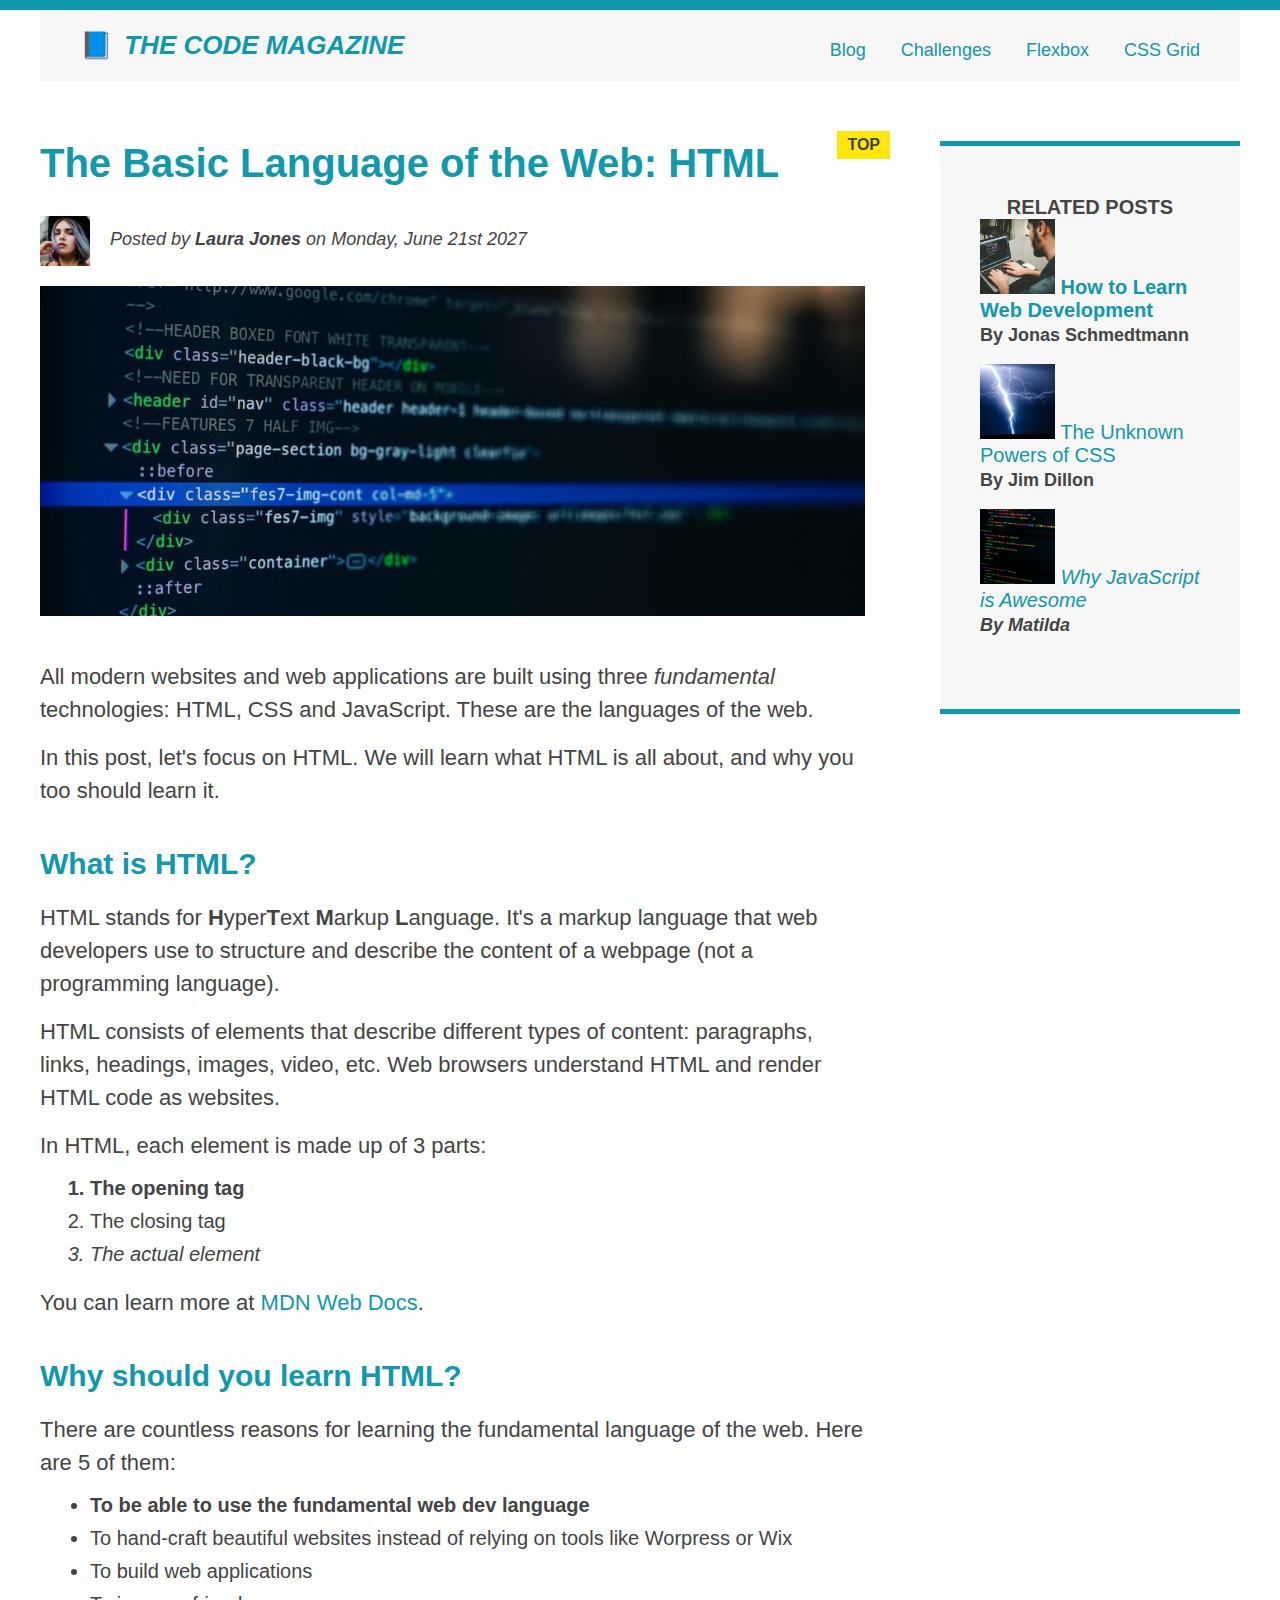
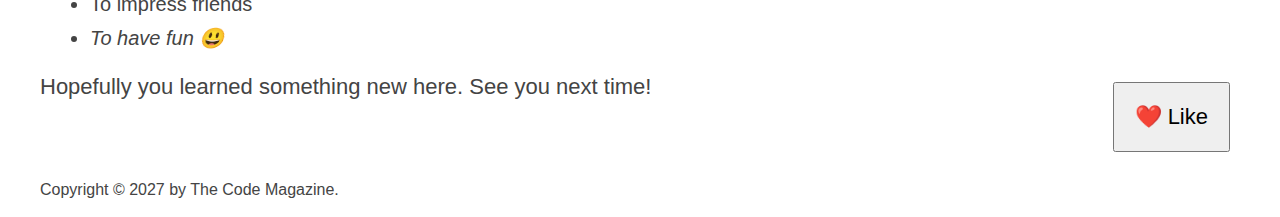
==== index.html @ 1944918d "Add files via upload" ====
<!DOCTYPE html>
<html lang="en">
  <head>
    <meta charset="UTF-8" />
    <link href="style.css" rel="stylesheet" />

    <title>The Basic Language of the Web: HTML</title>
  </head>

  <body>
    <!--
    <h1>The Basic Language of the Web: HTML</h1>
    <h2>The Basic Language of the Web: HTML</h2>
    <h3>The Basic Language of the Web: HTML</h3>
    <h4>The Basic Language of the Web: HTML</h4>
    <h5>The Basic Language of the Web: HTML</h5>
    <h6>The Basic Language of the Web: HTML</h6>
    -->

    <div class="container">
      <header class="main-header clearfix">
        <h1>📘 The Code Magazine</h1>

        <nav>
          <!-- <strong>This is the navigation</strong> -->
          <a href="blog.html">Blog</a>
          <a href="#">Challenges</a>
          <a href="#">Flexbox</a>
          <a href="#">CSS Grid</a>
        </nav>
        <!-- <div class="clear"></div> -->
      </header>

      <article>
        <header class="post-header">
          <h2>The Basic Language of the Web: HTML</h2>

          <img
            src="img/laura-jones.jpg"
            alt="Headshot of Laura Jones"
            height="50"
            width="50"
            class="author-img"
          />

          <p id="author" class="author">
            Posted by <strong>Laura Jones</strong> on Monday, June 21st 2027
          </p>

          <img
            src="img/post-img.jpg"
            alt="HTML code on a screen"
            width="500"
            height="200"
            class="post-img"
          />
          <button>❤️ Like</button>
        </header>

        <p>
          All modern websites and web applications are built using three
          <em>fundamental</em>
          technologies: HTML, CSS and JavaScript. These are the languages of the
          web.
        </p>

        <p>
          In this post, let's focus on HTML. We will learn what HTML is all
          about, and why you too should learn it.
        </p>

        <h3>What is HTML?</h3>
        <p>
          HTML stands for <strong>H</strong>yper<strong>T</strong>ext
          <strong>M</strong>arkup <strong>L</strong>anguage. It's a markup
          language that web developers use to structure and describe the content
          of a webpage (not a programming language).
        </p>
        <p>
          HTML consists of elements that describe different types of content:
          paragraphs, links, headings, images, video, etc. Web browsers
          understand HTML and render HTML code as websites.
        </p>
        <p>In HTML, each element is made up of 3 parts:</p>

        <ol>
          <li class="first-li">The opening tag</li>
          <li>The closing tag</li>
          <li>The actual element</li>
        </ol>

        <p>
          You can learn more at
          <a
            href="https://developer.mozilla.org/en-US/docs/Web/HTML"
            target="_blank"
            >MDN Web Docs</a
          >.
        </p>

        <h3>Why should you learn HTML?</h3>

        <p>
          There are countless reasons for learning the fundamental language of
          the web. Here are 5 of them:
        </p>

        <ul>
          <li class="first-li">
            To be able to use the fundamental web dev language
          </li>
          <li>
            To hand-craft beautiful websites instead of relying on tools like
            Worpress or Wix
          </li>
          <li>To build web applications</li>
          <li>To impress friends</li>
          <li>To have fun 😃</li>
        </ul>

        <p>Hopefully you learned something new here. See you next time!</p>
      </article>

      <aside>
        <h4>Related posts</h4>

        <ul class="related">
          <li>
            <img
              src="img/related-1.jpg"
              alt="Person programming"
              width="75"
              height="75"
            />
            <a href="#">How to Learn Web Development</a>
            <p class="related-author">By Jonas Schmedtmann</p>
          </li>
          <li>
            <img
              src="img/related-2.jpg"
              alt="Lightning"
              width="75"
              height="75"
            />
            <a href="#">The Unknown Powers of CSS</a>
            <p class="related-author">By Jim Dillon</p>
          </li>
          <li>
            <img
              src="img/related-3.jpg"
              alt="JavaScript code on a screen"
              width="75"
              height="75"
            />
            <a href="#">Why JavaScript is Awesome</a>
            <p class="related-author">By Matilda</p>
          </li>
        </ul>
      </aside>

      <footer>
        <p id="copyright" class="copyright text">
          Copyright &copy; 2027 by The Code Magazine.
        </p>
      </footer>
    </div>
  </body>
</html>
---- style.css ----
* {
  /* border-top: 10px solid #1098ad; */
  margin: 0;
  padding: 0;
}

/* PAGE SECTIONS */
body {
  color: #444;
  font-family: sans-serif;

  border-top: 10px solid #1098ad;
  position: relative;
}

.container {
  width: 1200px;
  /* margin-left: auto;
  margin-right: auto; */
  margin: 0 auto;
}

.main-header {
  background-color: #f7f7f7;
  /* padding: 20px;
  padding-left: 40px;
  padding-right: 40px; */
  padding: 20px 40px;
  margin-bottom: 60px;
  /* height: 80px; */
}

nav {
  font-size: 18px;
  /* text-align: center; */
}

article {
  margin-bottom: 60px;
}

.post-header {
  margin-bottom: 40px;
  /* position: relative; */
}

aside {
  background-color: #f7f7f7;
  border-top: 5px solid #1098ad;
  border-bottom: 5px solid #1098ad;
  padding: 50px 40px;
  box-sizing: border-box;
}

/* SMALLER ELEMENTS */
h1,
h2,
h3 {
  color: #1098ad;
}

h1 {
  font-size: 26px;
  text-transform: uppercase;
  font-style: italic;
}

h2 {
  font-size: 40px;
  margin-bottom: 30px;
}

h3 {
  font-size: 30px;
  margin-bottom: 20px;
  margin-top: 40px;
}

h4 {
  font-size: 20px;
  text-transform: uppercase;
  text-align: center;
}

p {
  font-size: 22px;
  line-height: 1.5;
  margin-bottom: 15px;
}

ul,
ol {
  margin-left: 50px;
  margin-bottom: 20px;
}

li {
  font-size: 20px;
  margin-bottom: 10px;
  /* display: inline; */
}

li:last-child {
  margin-bottom: 0;
}

/* footer p {
  font-size: 16px;
} */

/* article header p {
  font-style: italic;
} */

#author {
  font-style: italic;
  font-size: 18px;
}

#copyright {
  font-size: 16px;
}

.related-author {
  font-size: 18px;
  font-weight: bold;
}

/* ul {
  list-style: none;
} */

.related {
  list-style: none;
  margin-left: 0;
}

/* body {
   background-color: orangered; 
} */

/* .first-li {
  font-weight: bold;
} */

li:first-child {
  font-weight: bold;
}

li:last-child {
  font-style: italic;
}

/* li:nth-child(even) {
  color: red; 
} */

/* Misconception: this won't work! */
article p:first-child {
  color: red;
}

/* Styling links */
a:link {
  color: #1098ad;
  text-decoration: none;
}

a:visited {
  /* color: #777; */
  color: #1098ad;
}

a:hover {
  color: orangered;
  font-weight: bold;
  text-decoration: underline orangered;
}

a:active {
  background-color: black;
  font-style: italic;
}
/* LVHA */

.post-img {
  width: 100%;
  height: auto;
}

nav a:link {
  /* background-color: orangered;
  margin: 20px;
  padding: 20px;

  display: block; */

  margin-right: 30px;
  margin-top: 10px;
  display: inline-block;
}

nav a:link:last-child {
  margin-right: 0;
}

button {
  font-size: 22px;
  padding: 20px;
  cursor: pointer;

  position: absolute;
  /* top: 50px;
  left: 50px; */
  bottom: 50px;
  right: 50px;
}

h1::first-letter {
  font-style: normal;
  margin-right: 5px;
}

/* h3 + p::first-line {
  color: red; 
} */

h2 {
  /* background-color: orange; */
  position: relative;
}

h2::before {
  content: "TOP";
  background-color: #ffe70e;
  color: #444;
  font-size: 16px;
  font-weight: bold;
  display: inline-block;
  padding: 5px 10px;
  position: absolute;
  top: -10px;
  right: -25px;
}

/* Resolving conflicts */
/* #copyright {
  color: red;
}

.copyright {
  color: blue;
}

.text {
  color: yellow;
}

footer p {
  color: green !important;
} */

/* nav a:link,
nav p {
  font-size: 18px;
} */
/*  FLOATS  */
.author-img {
  float: left;
  margin-bottom: 20px;
}
.author {
  /* padding-left: 80px; */
  float: left;
  margin-top: 10px;
  margin-left: 20px;
}
h1 {
  float: left;
}
nav {
  float: right;
}
.clear {
  clear: both;
}
/* after pseudo needs content */
.clearfix::after {
  clear: both;
  content: "";
  display: block;
}

article {
  width: 825px;
  float: left;
}
aside {
  width: 300px;
  float: right;
}
footer {
  clear: both;
}
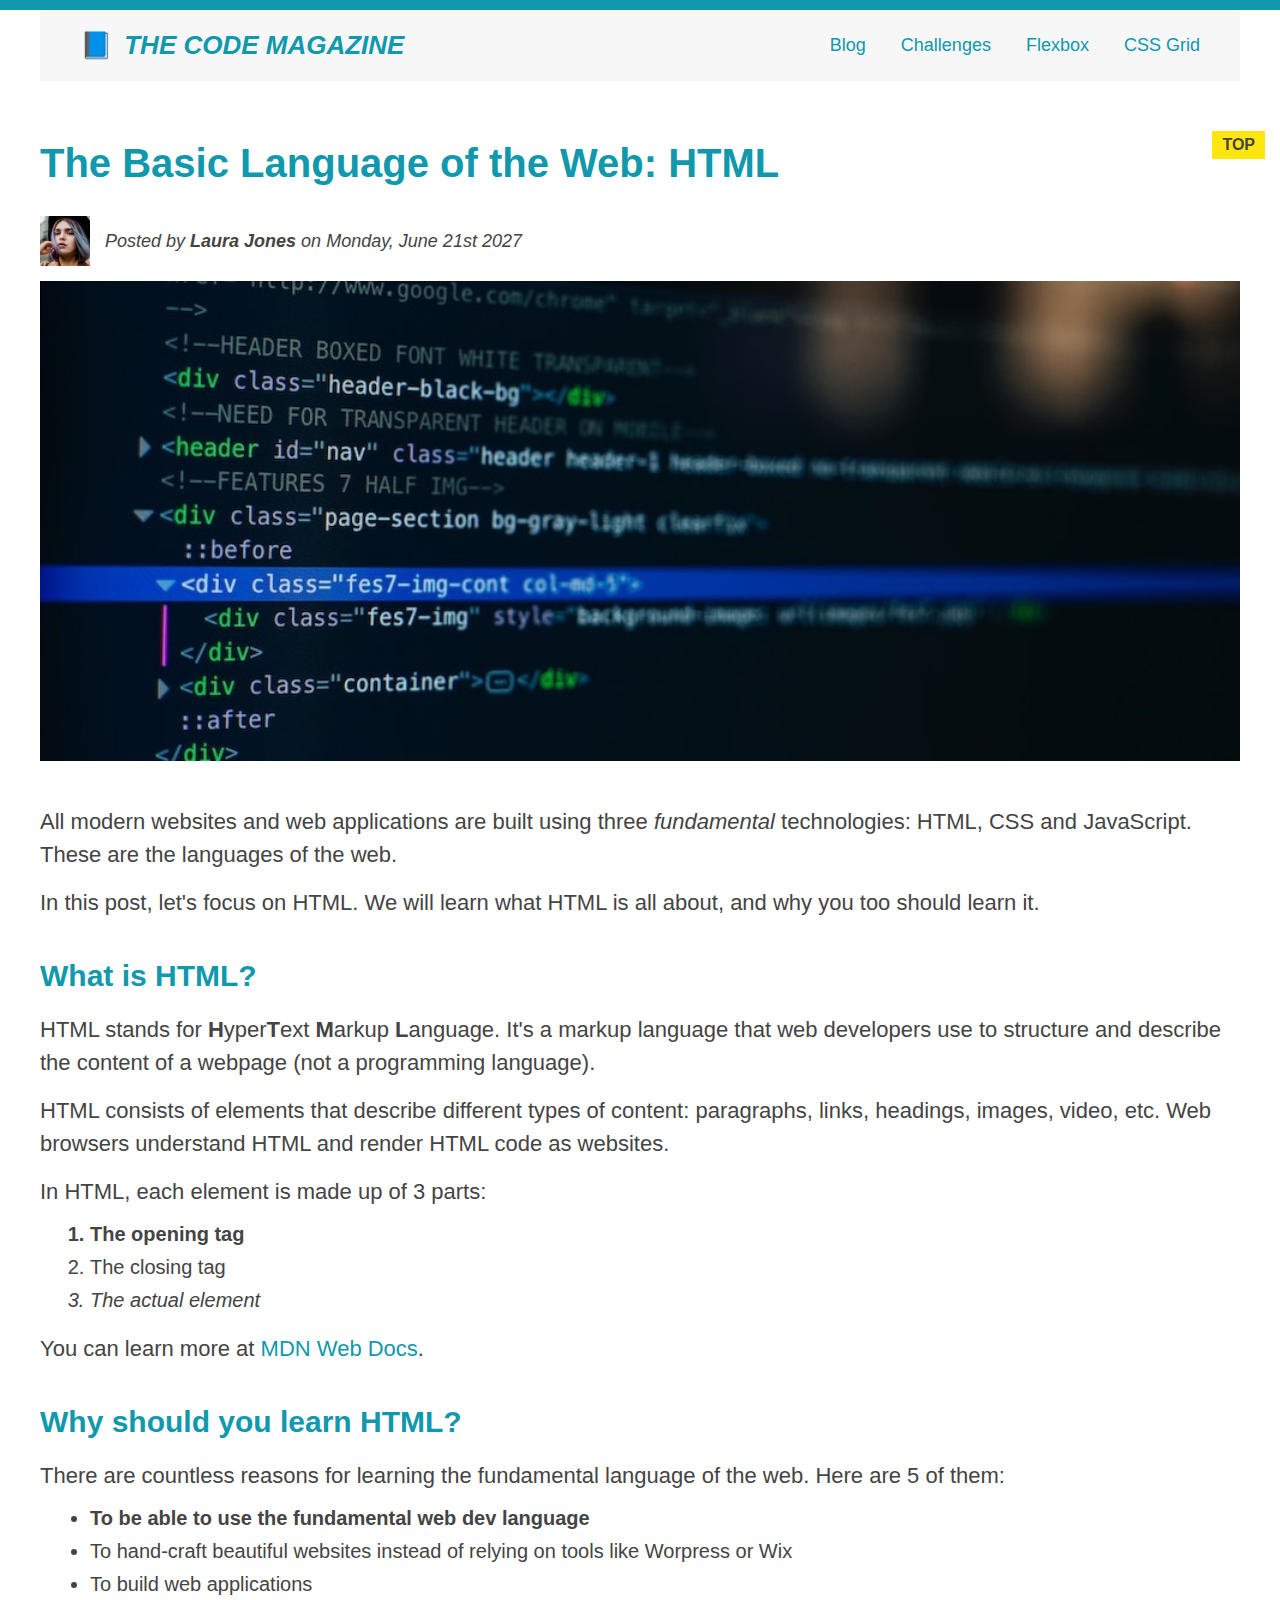
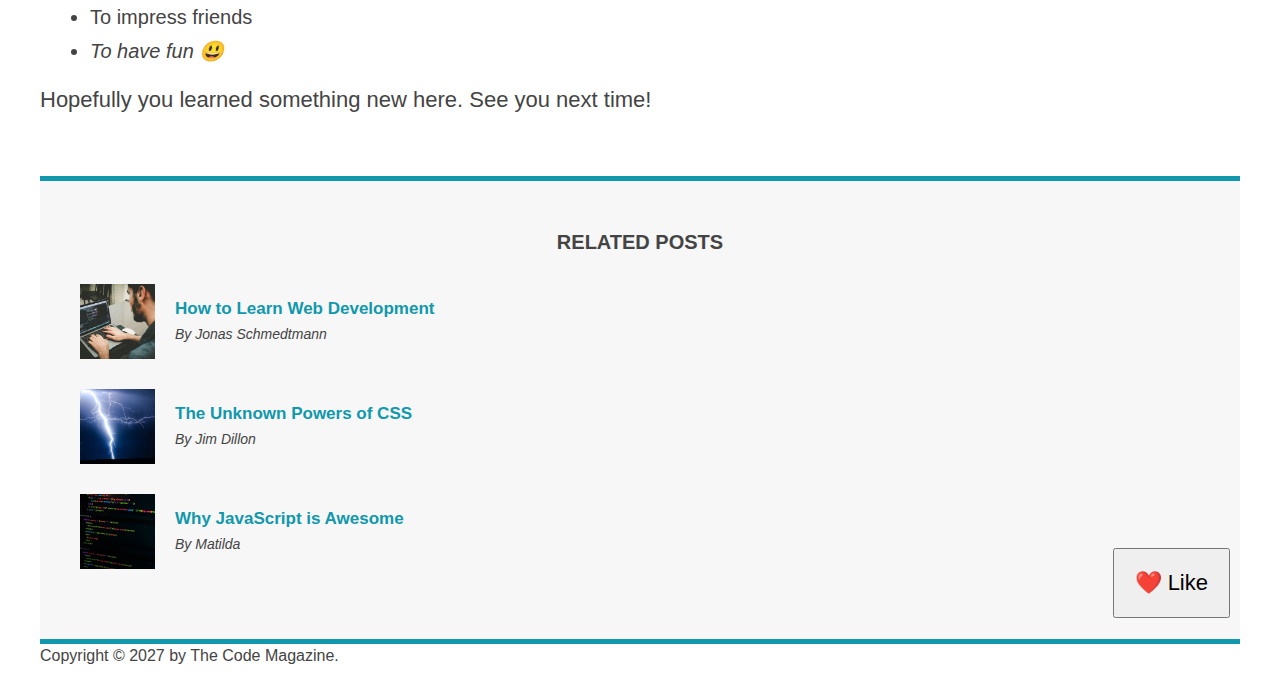
==== commit 78295238: "Add files via upload" ====
--- a/index.html
+++ b/index.html
@@ -25,8 +25,8 @@
           <!-- <strong>This is the navigation</strong> -->
           <a href="blog.html">Blog</a>
           <a href="#">Challenges</a>
-          <a href="#">Flexbox</a>
-          <a href="#">CSS Grid</a>
+          <a href="flexbox.html">Flexbox</a>
+          <a href="css-grid.css">CSS Grid</a>
         </nav>
         <!-- <div class="clear"></div> -->
       </header>
@@ -34,19 +34,19 @@
       <article>
         <header class="post-header">
           <h2>The Basic Language of the Web: HTML</h2>
+          <div class="author-box">
+            <img
+              src="img/laura-jones.jpg"
+              alt="Headshot of Laura Jones"
+              height="50"
+              width="50"
+              class="author-img"
+            />
 
-          <img
-            src="img/laura-jones.jpg"
-            alt="Headshot of Laura Jones"
-            height="50"
-            width="50"
-            class="author-img"
-          />
-
-          <p id="author" class="author">
-            Posted by <strong>Laura Jones</strong> on Monday, June 21st 2027
-          </p>
-
+            <p id="author" class="author">
+              Posted by <strong>Laura Jones</strong> on Monday, June 21st 2027
+            </p>
+          </div>
           <img
             src="img/post-img.jpg"
             alt="HTML code on a screen"
@@ -125,35 +125,41 @@
         <h4>Related posts</h4>
 
         <ul class="related">
-          <li>
+          <li class="related-post">
             <img
               src="img/related-1.jpg"
               alt="Person programming"
               width="75"
               height="75"
             />
-            <a href="#">How to Learn Web Development</a>
-            <p class="related-author">By Jonas Schmedtmann</p>
+            <div>
+              <a href="#" class="related-link">How to Learn Web Development</a>
+              <p class="related-author">By Jonas Schmedtmann</p>
+            </div>
           </li>
-          <li>
+          <li class="related-post">
             <img
               src="img/related-2.jpg"
               alt="Lightning"
               width="75"
               height="75"
             />
-            <a href="#">The Unknown Powers of CSS</a>
-            <p class="related-author">By Jim Dillon</p>
+            <div>
+              <a href="#" class="related-link">The Unknown Powers of CSS</a>
+              <p class="related-author">By Jim Dillon</p>
+            </div>
           </li>
-          <li>
+          <li class="related-post">
             <img
               src="img/related-3.jpg"
               alt="JavaScript code on a screen"
               width="75"
               height="75"
             />
-            <a href="#">Why JavaScript is Awesome</a>
-            <p class="related-author">By Matilda</p>
+            <div>
+              <a href="#" class="related-link">Why JavaScript is Awesome</a>
+              <p class="related-author">By Matilda</p>
+            </div>
           </li>
         </ul>
       </aside>
--- a/style.css
+++ b/style.css
@@ -2,6 +2,7 @@
   /* border-top: 10px solid #1098ad; */
   margin: 0;
   padding: 0;
+  box-sizing: border-box;
 }
 
 /* PAGE SECTIONS */
@@ -49,7 +50,6 @@
   border-top: 5px solid #1098ad;
   border-bottom: 5px solid #1098ad;
   padding: 50px 40px;
-  box-sizing: border-box;
 }
 
 /* SMALLER ELEMENTS */
@@ -80,6 +80,7 @@
   font-size: 20px;
   text-transform: uppercase;
   text-align: center;
+  margin-bottom: 30px;
 }
 
 p {
@@ -196,7 +197,6 @@
   display: block; */
 
   margin-right: 30px;
-  margin-top: 10px;
   display: inline-block;
 }
 
@@ -264,13 +264,14 @@
 nav p {
   font-size: 18px;
 } */
-/*  FLOATS  */
+
+/* FLOATS  
 .author-img {
   float: left;
   margin-bottom: 20px;
 }
 .author {
-  /* padding-left: 80px; */
+
   float: left;
   margin-top: 10px;
   margin-left: 20px;
@@ -284,7 +285,7 @@
 .clear {
   clear: both;
 }
-/* after pseudo needs content */
+
 .clearfix::after {
   clear: both;
   content: "";
@@ -302,3 +303,40 @@
 footer {
   clear: both;
 }
+ */
+/* FLEXBOX */
+.main-header {
+  display: flex;
+  align-items: center;
+  justify-content: space-between;
+}
+.author-box {
+  display: flex;
+  align-items: center;
+  margin-bottom: 15px;
+}
+.author {
+  margin-bottom: 0;
+  margin-left: 15px;
+}
+
+.related-post {
+  display: flex;
+  align-items: center;
+  gap: 20px;
+  margin-bottom: 30px;
+}
+
+.related-link:link {
+  font-size: 17px;
+  font-weight: bold;
+  font-style: normal;
+  margin-bottom: 5px;
+  display: block;
+}
+.related-author {
+  margin-bottom: 0;
+  font-size: 14px;
+  font-weight: normal;
+  font-style: italic;
+}
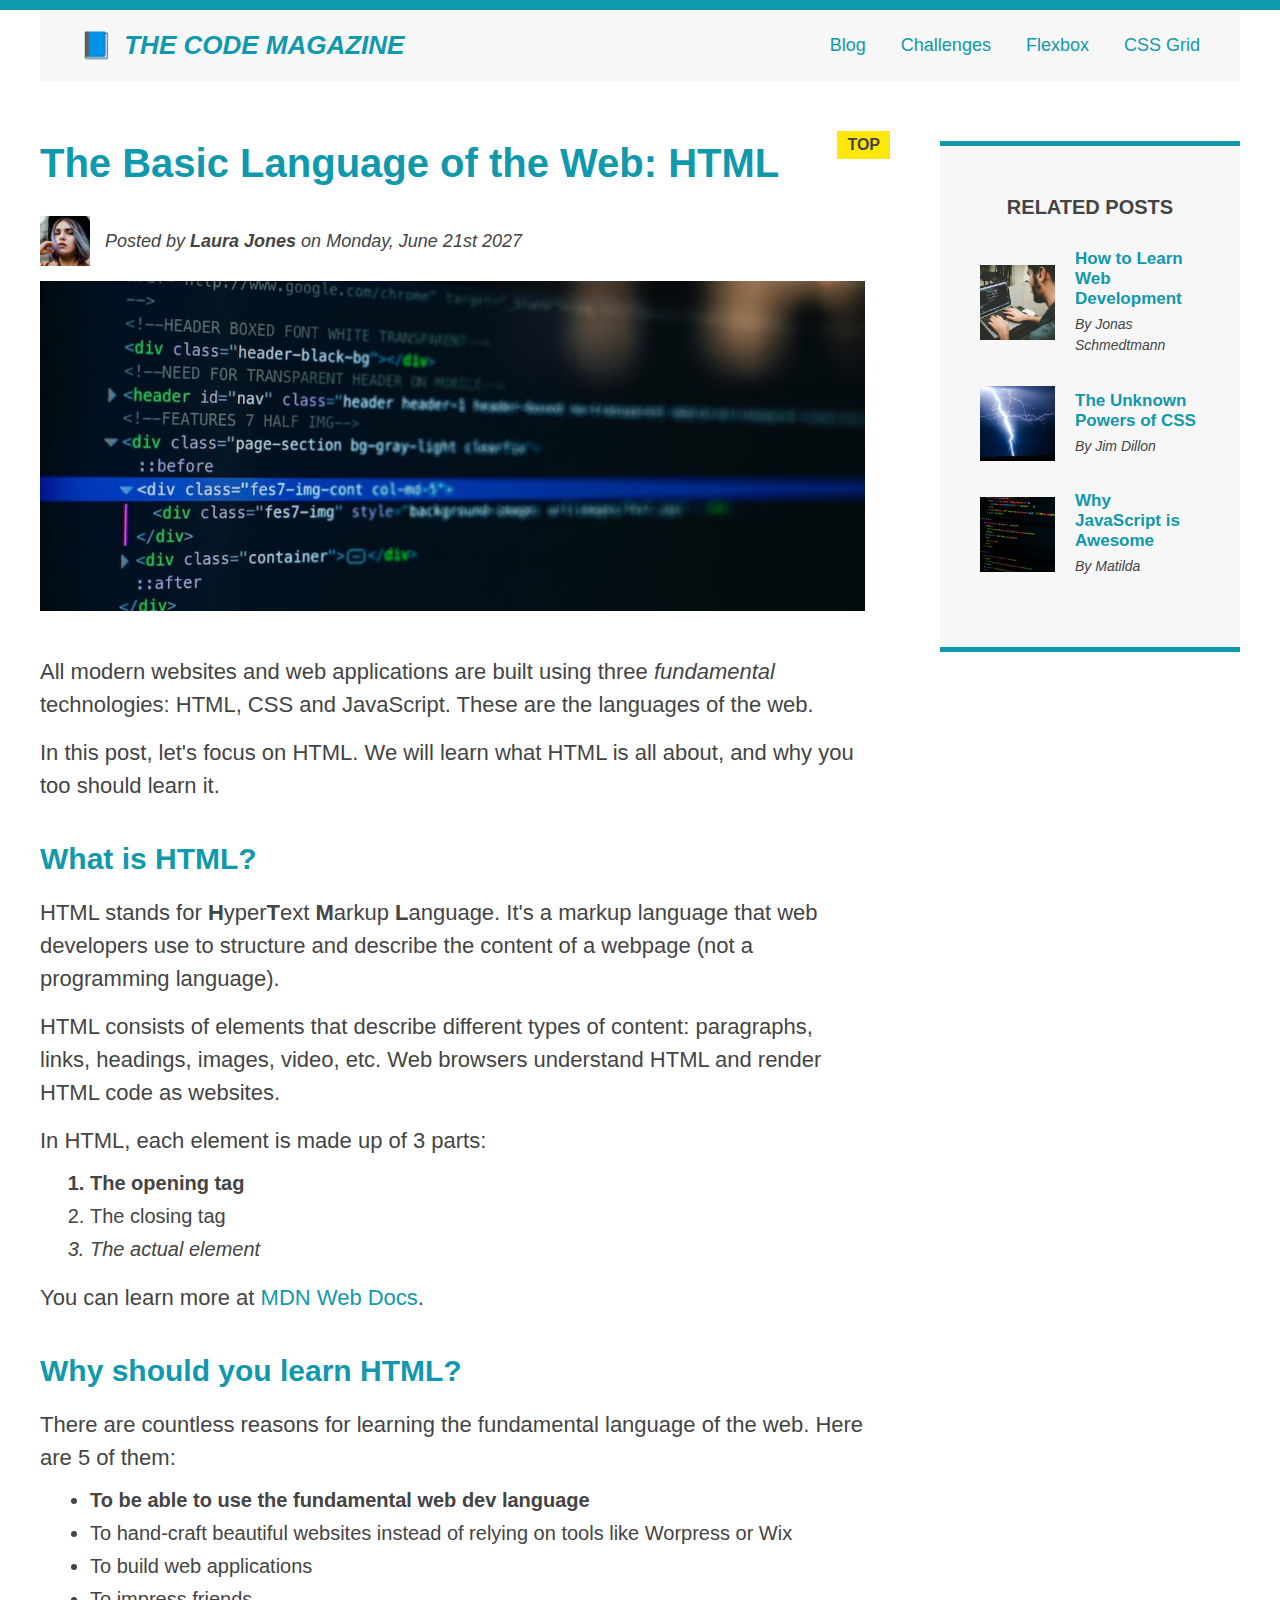
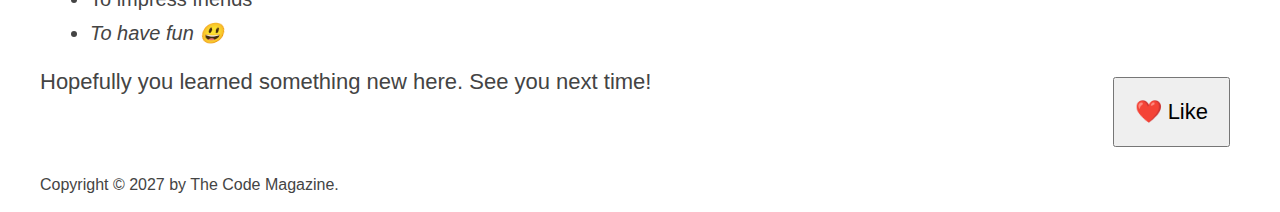
==== commit 2ad4b879: "Add files via upload" ====
--- a/index.html
+++ b/index.html
@@ -30,140 +30,142 @@
         </nav>
         <!-- <div class="clear"></div> -->
       </header>
+      <div class="row">
+        <article>
+          <header class="post-header">
+            <h2>The Basic Language of the Web: HTML</h2>
+            <div class="author-box">
+              <img
+                src="img/laura-jones.jpg"
+                alt="Headshot of Laura Jones"
+                height="50"
+                width="50"
+                class="author-img"
+              />
 
-      <article>
-        <header class="post-header">
-          <h2>The Basic Language of the Web: HTML</h2>
-          <div class="author-box">
+              <p id="author" class="author">
+                Posted by <strong>Laura Jones</strong> on Monday, June 21st 2027
+              </p>
+            </div>
             <img
-              src="img/laura-jones.jpg"
-              alt="Headshot of Laura Jones"
-              height="50"
-              width="50"
-              class="author-img"
+              src="img/post-img.jpg"
+              alt="HTML code on a screen"
+              width="500"
+              height="200"
+              class="post-img"
             />
+            <button>❤️ Like</button>
+          </header>
 
-            <p id="author" class="author">
-              Posted by <strong>Laura Jones</strong> on Monday, June 21st 2027
-            </p>
-          </div>
-          <img
-            src="img/post-img.jpg"
-            alt="HTML code on a screen"
-            width="500"
-            height="200"
-            class="post-img"
-          />
-          <button>❤️ Like</button>
-        </header>
+          <p>
+            All modern websites and web applications are built using three
+            <em>fundamental</em>
+            technologies: HTML, CSS and JavaScript. These are the languages of
+            the web.
+          </p>
 
-        <p>
-          All modern websites and web applications are built using three
-          <em>fundamental</em>
-          technologies: HTML, CSS and JavaScript. These are the languages of the
-          web.
-        </p>
+          <p>
+            In this post, let's focus on HTML. We will learn what HTML is all
+            about, and why you too should learn it.
+          </p>
 
-        <p>
-          In this post, let's focus on HTML. We will learn what HTML is all
-          about, and why you too should learn it.
-        </p>
+          <h3>What is HTML?</h3>
+          <p>
+            HTML stands for <strong>H</strong>yper<strong>T</strong>ext
+            <strong>M</strong>arkup <strong>L</strong>anguage. It's a markup
+            language that web developers use to structure and describe the
+            content of a webpage (not a programming language).
+          </p>
+          <p>
+            HTML consists of elements that describe different types of content:
+            paragraphs, links, headings, images, video, etc. Web browsers
+            understand HTML and render HTML code as websites.
+          </p>
+          <p>In HTML, each element is made up of 3 parts:</p>
 
-        <h3>What is HTML?</h3>
-        <p>
-          HTML stands for <strong>H</strong>yper<strong>T</strong>ext
-          <strong>M</strong>arkup <strong>L</strong>anguage. It's a markup
-          language that web developers use to structure and describe the content
-          of a webpage (not a programming language).
-        </p>
-        <p>
-          HTML consists of elements that describe different types of content:
-          paragraphs, links, headings, images, video, etc. Web browsers
-          understand HTML and render HTML code as websites.
-        </p>
-        <p>In HTML, each element is made up of 3 parts:</p>
+          <ol>
+            <li class="first-li">The opening tag</li>
+            <li>The closing tag</li>
+            <li>The actual element</li>
+          </ol>
 
-        <ol>
-          <li class="first-li">The opening tag</li>
-          <li>The closing tag</li>
-          <li>The actual element</li>
-        </ol>
+          <p>
+            You can learn more at
+            <a
+              href="https://developer.mozilla.org/en-US/docs/Web/HTML"
+              target="_blank"
+              >MDN Web Docs</a
+            >.
+          </p>
 
-        <p>
-          You can learn more at
-          <a
-            href="https://developer.mozilla.org/en-US/docs/Web/HTML"
-            target="_blank"
-            >MDN Web Docs</a
-          >.
-        </p>
+          <h3>Why should you learn HTML?</h3>
 
-        <h3>Why should you learn HTML?</h3>
+          <p>
+            There are countless reasons for learning the fundamental language of
+            the web. Here are 5 of them:
+          </p>
 
-        <p>
-          There are countless reasons for learning the fundamental language of
-          the web. Here are 5 of them:
-        </p>
+          <ul>
+            <li class="first-li">
+              To be able to use the fundamental web dev language
+            </li>
+            <li>
+              To hand-craft beautiful websites instead of relying on tools like
+              Worpress or Wix
+            </li>
+            <li>To build web applications</li>
+            <li>To impress friends</li>
+            <li>To have fun 😃</li>
+          </ul>
 
-        <ul>
-          <li class="first-li">
-            To be able to use the fundamental web dev language
-          </li>
-          <li>
-            To hand-craft beautiful websites instead of relying on tools like
-            Worpress or Wix
-          </li>
-          <li>To build web applications</li>
-          <li>To impress friends</li>
-          <li>To have fun 😃</li>
-        </ul>
+          <p>Hopefully you learned something new here. See you next time!</p>
+        </article>
 
-        <p>Hopefully you learned something new here. See you next time!</p>
-      </article>
+        <aside>
+          <h4>Related posts</h4>
 
-      <aside>
-        <h4>Related posts</h4>
-
-        <ul class="related">
-          <li class="related-post">
-            <img
-              src="img/related-1.jpg"
-              alt="Person programming"
-              width="75"
-              height="75"
-            />
-            <div>
-              <a href="#" class="related-link">How to Learn Web Development</a>
-              <p class="related-author">By Jonas Schmedtmann</p>
-            </div>
-          </li>
-          <li class="related-post">
-            <img
-              src="img/related-2.jpg"
-              alt="Lightning"
-              width="75"
-              height="75"
-            />
-            <div>
-              <a href="#" class="related-link">The Unknown Powers of CSS</a>
-              <p class="related-author">By Jim Dillon</p>
-            </div>
-          </li>
-          <li class="related-post">
-            <img
-              src="img/related-3.jpg"
-              alt="JavaScript code on a screen"
-              width="75"
-              height="75"
-            />
-            <div>
-              <a href="#" class="related-link">Why JavaScript is Awesome</a>
-              <p class="related-author">By Matilda</p>
-            </div>
-          </li>
-        </ul>
-      </aside>
-
+          <ul class="related">
+            <li class="related-post">
+              <img
+                src="img/related-1.jpg"
+                alt="Person programming"
+                width="75"
+                height="75"
+              />
+              <div>
+                <a href="#" class="related-link"
+                  >How to Learn Web Development</a
+                >
+                <p class="related-author">By Jonas Schmedtmann</p>
+              </div>
+            </li>
+            <li class="related-post">
+              <img
+                src="img/related-2.jpg"
+                alt="Lightning"
+                width="75"
+                height="75"
+              />
+              <div>
+                <a href="#" class="related-link">The Unknown Powers of CSS</a>
+                <p class="related-author">By Jim Dillon</p>
+              </div>
+            </li>
+            <li class="related-post">
+              <img
+                src="img/related-3.jpg"
+                alt="JavaScript code on a screen"
+                width="75"
+                height="75"
+              />
+              <div>
+                <a href="#" class="related-link">Why JavaScript is Awesome</a>
+                <p class="related-author">By Matilda</p>
+              </div>
+            </li>
+          </ul>
+        </aside>
+      </div>
       <footer>
         <p id="copyright" class="copyright text">
           Copyright &copy; 2027 by The Code Magazine.
--- a/style.css
+++ b/style.css
@@ -37,7 +37,8 @@
 }
 
 article {
-  margin-bottom: 60px;
+  flex: 1;
+  /* flexes to the spave available for it */
 }
 
 .post-header {
@@ -50,6 +51,8 @@
   border-top: 5px solid #1098ad;
   border-bottom: 5px solid #1098ad;
   padding: 50px 40px;
+  flex: 0 0 300px;
+  align-self: flex-start;
 }
 
 /* SMALLER ELEMENTS */
@@ -340,3 +343,8 @@
   font-weight: normal;
   font-style: italic;
 }
+.row {
+  display: flex;
+  gap: 75px;
+  margin-bottom: 60px;
+}
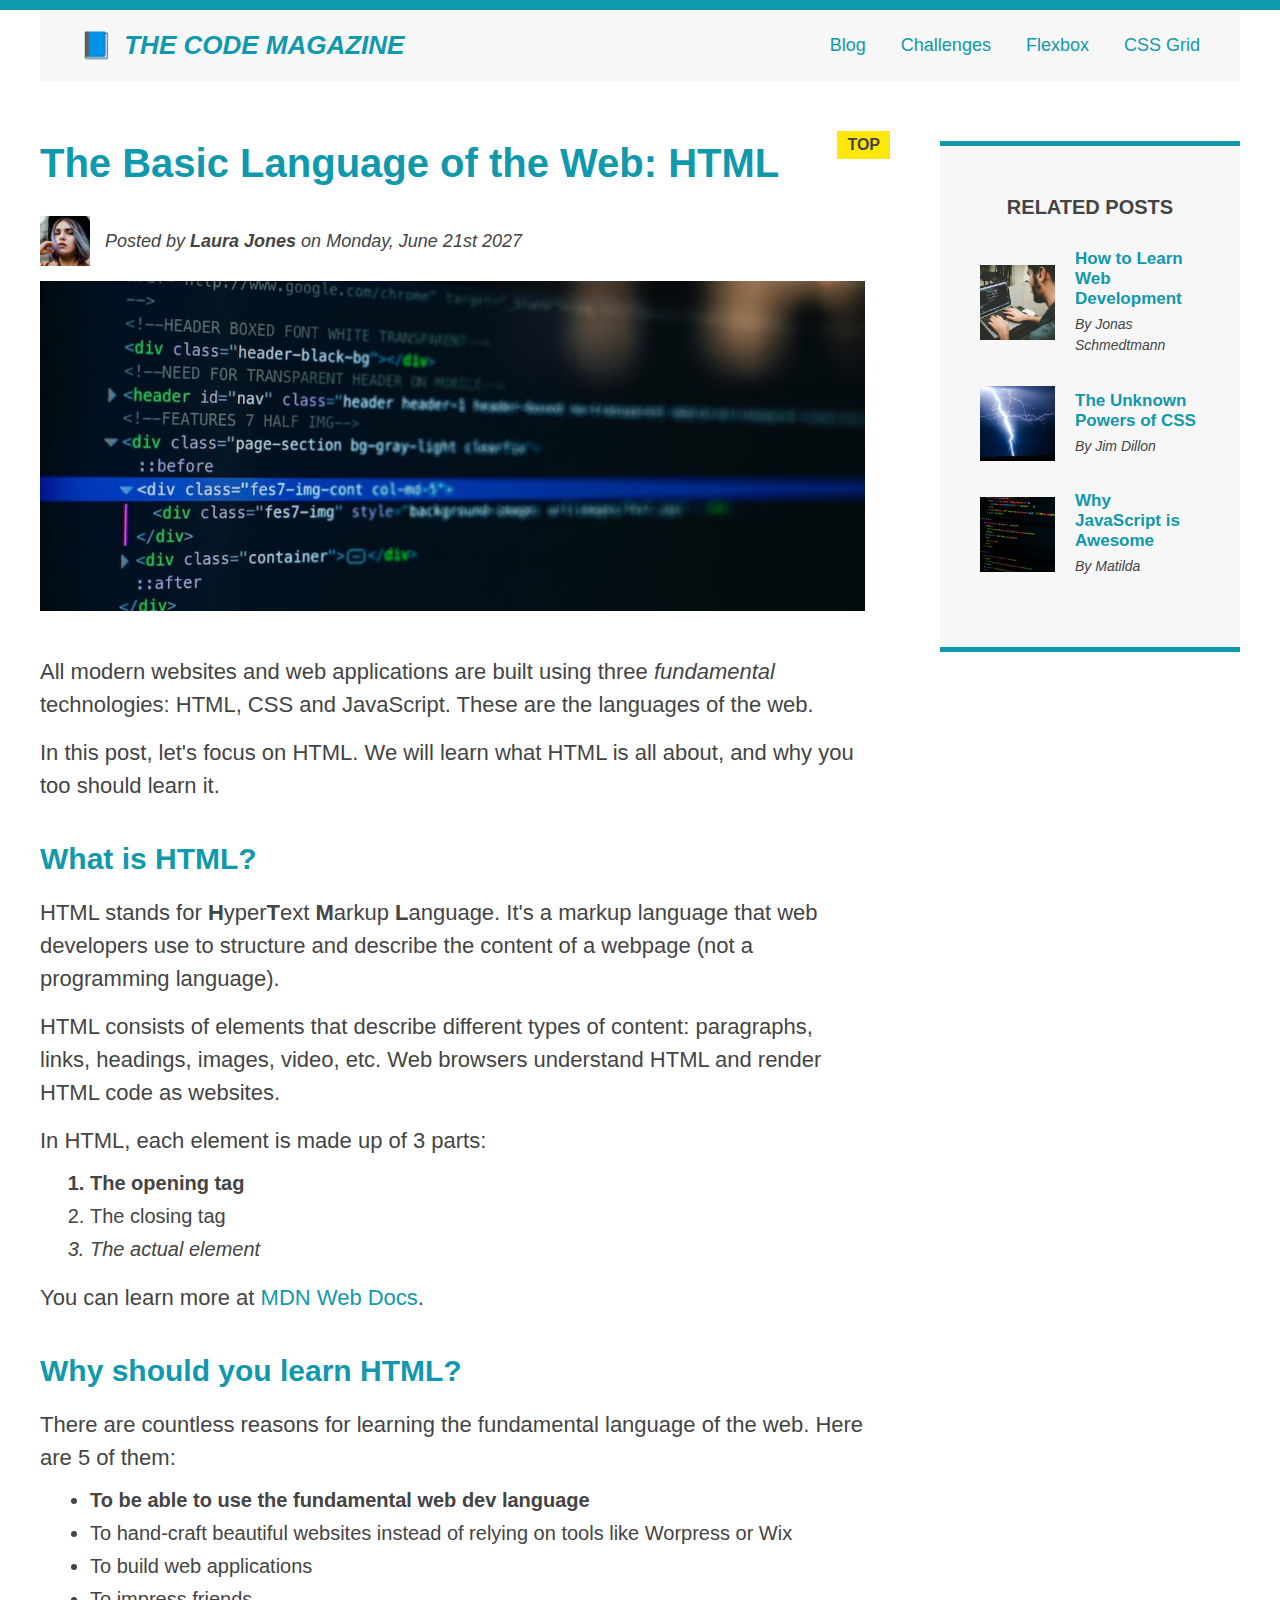
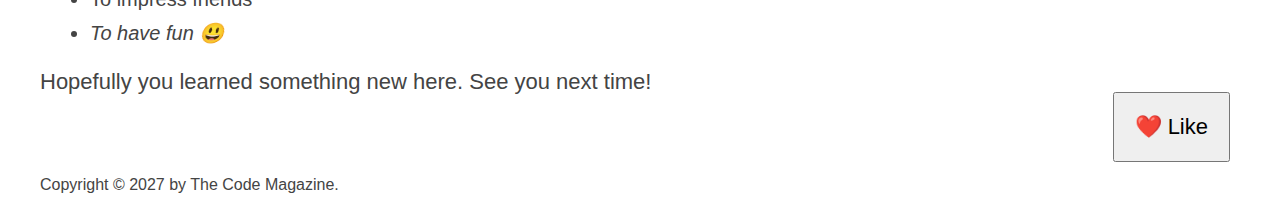
==== commit 655fc8a6: "Add files via upload" ====
--- a/index.html
+++ b/index.html
@@ -30,142 +30,141 @@
         </nav>
         <!-- <div class="clear"></div> -->
       </header>
-      <div class="row">
-        <article>
-          <header class="post-header">
-            <h2>The Basic Language of the Web: HTML</h2>
-            <div class="author-box">
-              <img
-                src="img/laura-jones.jpg"
-                alt="Headshot of Laura Jones"
-                height="50"
-                width="50"
-                class="author-img"
-              />
+      <!-- Only necessary for flexbox -->
+      <!-- <div class="row"> -->
+      <article>
+        <header class="post-header">
+          <h2>The Basic Language of the Web: HTML</h2>
+          <div class="author-box">
+            <img
+              src="img/laura-jones.jpg"
+              alt="Headshot of Laura Jones"
+              height="50"
+              width="50"
+              class="author-img"
+            />
 
-              <p id="author" class="author">
-                Posted by <strong>Laura Jones</strong> on Monday, June 21st 2027
-              </p>
+            <p id="author" class="author">
+              Posted by <strong>Laura Jones</strong> on Monday, June 21st 2027
+            </p>
+          </div>
+          <img
+            src="img/post-img.jpg"
+            alt="HTML code on a screen"
+            width="500"
+            height="200"
+            class="post-img"
+          />
+          <button>❤️ Like</button>
+        </header>
+
+        <p>
+          All modern websites and web applications are built using three
+          <em>fundamental</em>
+          technologies: HTML, CSS and JavaScript. These are the languages of the
+          web.
+        </p>
+
+        <p>
+          In this post, let's focus on HTML. We will learn what HTML is all
+          about, and why you too should learn it.
+        </p>
+
+        <h3>What is HTML?</h3>
+        <p>
+          HTML stands for <strong>H</strong>yper<strong>T</strong>ext
+          <strong>M</strong>arkup <strong>L</strong>anguage. It's a markup
+          language that web developers use to structure and describe the content
+          of a webpage (not a programming language).
+        </p>
+        <p>
+          HTML consists of elements that describe different types of content:
+          paragraphs, links, headings, images, video, etc. Web browsers
+          understand HTML and render HTML code as websites.
+        </p>
+        <p>In HTML, each element is made up of 3 parts:</p>
+
+        <ol>
+          <li class="first-li">The opening tag</li>
+          <li>The closing tag</li>
+          <li>The actual element</li>
+        </ol>
+
+        <p>
+          You can learn more at
+          <a
+            href="https://developer.mozilla.org/en-US/docs/Web/HTML"
+            target="_blank"
+            >MDN Web Docs</a
+          >.
+        </p>
+
+        <h3>Why should you learn HTML?</h3>
+
+        <p>
+          There are countless reasons for learning the fundamental language of
+          the web. Here are 5 of them:
+        </p>
+
+        <ul>
+          <li class="first-li">
+            To be able to use the fundamental web dev language
+          </li>
+          <li>
+            To hand-craft beautiful websites instead of relying on tools like
+            Worpress or Wix
+          </li>
+          <li>To build web applications</li>
+          <li>To impress friends</li>
+          <li>To have fun 😃</li>
+        </ul>
+
+        <p>Hopefully you learned something new here. See you next time!</p>
+      </article>
+
+      <aside>
+        <h4>Related posts</h4>
+
+        <ul class="related">
+          <li class="related-post">
+            <img
+              src="img/related-1.jpg"
+              alt="Person programming"
+              width="75"
+              height="75"
+            />
+            <div>
+              <a href="#" class="related-link">How to Learn Web Development</a>
+              <p class="related-author">By Jonas Schmedtmann</p>
             </div>
+          </li>
+          <li class="related-post">
             <img
-              src="img/post-img.jpg"
-              alt="HTML code on a screen"
-              width="500"
-              height="200"
-              class="post-img"
+              src="img/related-2.jpg"
+              alt="Lightning"
+              width="75"
+              height="75"
             />
-            <button>❤️ Like</button>
-          </header>
-
-          <p>
-            All modern websites and web applications are built using three
-            <em>fundamental</em>
-            technologies: HTML, CSS and JavaScript. These are the languages of
-            the web.
-          </p>
-
-          <p>
-            In this post, let's focus on HTML. We will learn what HTML is all
-            about, and why you too should learn it.
-          </p>
-
-          <h3>What is HTML?</h3>
-          <p>
-            HTML stands for <strong>H</strong>yper<strong>T</strong>ext
-            <strong>M</strong>arkup <strong>L</strong>anguage. It's a markup
-            language that web developers use to structure and describe the
-            content of a webpage (not a programming language).
-          </p>
-          <p>
-            HTML consists of elements that describe different types of content:
-            paragraphs, links, headings, images, video, etc. Web browsers
-            understand HTML and render HTML code as websites.
-          </p>
-          <p>In HTML, each element is made up of 3 parts:</p>
-
-          <ol>
-            <li class="first-li">The opening tag</li>
-            <li>The closing tag</li>
-            <li>The actual element</li>
-          </ol>
-
-          <p>
-            You can learn more at
-            <a
-              href="https://developer.mozilla.org/en-US/docs/Web/HTML"
-              target="_blank"
-              >MDN Web Docs</a
-            >.
-          </p>
-
-          <h3>Why should you learn HTML?</h3>
-
-          <p>
-            There are countless reasons for learning the fundamental language of
-            the web. Here are 5 of them:
-          </p>
-
-          <ul>
-            <li class="first-li">
-              To be able to use the fundamental web dev language
-            </li>
-            <li>
-              To hand-craft beautiful websites instead of relying on tools like
-              Worpress or Wix
-            </li>
-            <li>To build web applications</li>
-            <li>To impress friends</li>
-            <li>To have fun 😃</li>
-          </ul>
-
-          <p>Hopefully you learned something new here. See you next time!</p>
-        </article>
-
-        <aside>
-          <h4>Related posts</h4>
-
-          <ul class="related">
-            <li class="related-post">
-              <img
-                src="img/related-1.jpg"
-                alt="Person programming"
-                width="75"
-                height="75"
-              />
-              <div>
-                <a href="#" class="related-link"
-                  >How to Learn Web Development</a
-                >
-                <p class="related-author">By Jonas Schmedtmann</p>
-              </div>
-            </li>
-            <li class="related-post">
-              <img
-                src="img/related-2.jpg"
-                alt="Lightning"
-                width="75"
-                height="75"
-              />
-              <div>
-                <a href="#" class="related-link">The Unknown Powers of CSS</a>
-                <p class="related-author">By Jim Dillon</p>
-              </div>
-            </li>
-            <li class="related-post">
-              <img
-                src="img/related-3.jpg"
-                alt="JavaScript code on a screen"
-                width="75"
-                height="75"
-              />
-              <div>
-                <a href="#" class="related-link">Why JavaScript is Awesome</a>
-                <p class="related-author">By Matilda</p>
-              </div>
-            </li>
-          </ul>
-        </aside>
-      </div>
+            <div>
+              <a href="#" class="related-link">The Unknown Powers of CSS</a>
+              <p class="related-author">By Jim Dillon</p>
+            </div>
+          </li>
+          <li class="related-post">
+            <img
+              src="img/related-3.jpg"
+              alt="JavaScript code on a screen"
+              width="75"
+              height="75"
+            />
+            <div>
+              <a href="#" class="related-link">Why JavaScript is Awesome</a>
+              <p class="related-author">By Matilda</p>
+            </div>
+          </li>
+        </ul>
+      </aside>
+      <!-- </div> -->
       <footer>
         <p id="copyright" class="copyright text">
           Copyright &copy; 2027 by The Code Magazine.
--- a/style.css
+++ b/style.css
@@ -27,18 +27,13 @@
   padding-left: 40px;
   padding-right: 40px; */
   padding: 20px 40px;
-  margin-bottom: 60px;
+  /* margin-bottom: 60px; */
   /* height: 80px; */
 }
 
 nav {
   font-size: 18px;
   /* text-align: center; */
-}
-
-article {
-  flex: 1;
-  /* flexes to the spave available for it */
 }
 
 .post-header {
@@ -51,8 +46,8 @@
   border-top: 5px solid #1098ad;
   border-bottom: 5px solid #1098ad;
   padding: 50px 40px;
-  flex: 0 0 300px;
-  align-self: flex-start;
+  /* flex: 0 0 300px;
+  align-self: flex-start;*/
 }
 
 /* SMALLER ELEMENTS */
@@ -343,8 +338,24 @@
   font-weight: normal;
   font-style: italic;
 }
-.row {
+/* .row {
   display: flex;
   gap: 75px;
   margin-bottom: 60px;
-}
+} */
+/* CSS GRID LAYOUT */
+.container {
+  display: grid;
+  grid-template-columns: 1fr 300px;
+  column-gap: 75px;
+  row-gap: 60px;
+  align-items: start;
+}
+.main-header {
+  grid-column: 1 / span 2;
+  margin-bottom: 0;
+}
+
+footer {
+  grid-column: 1 / span 2;
+}
